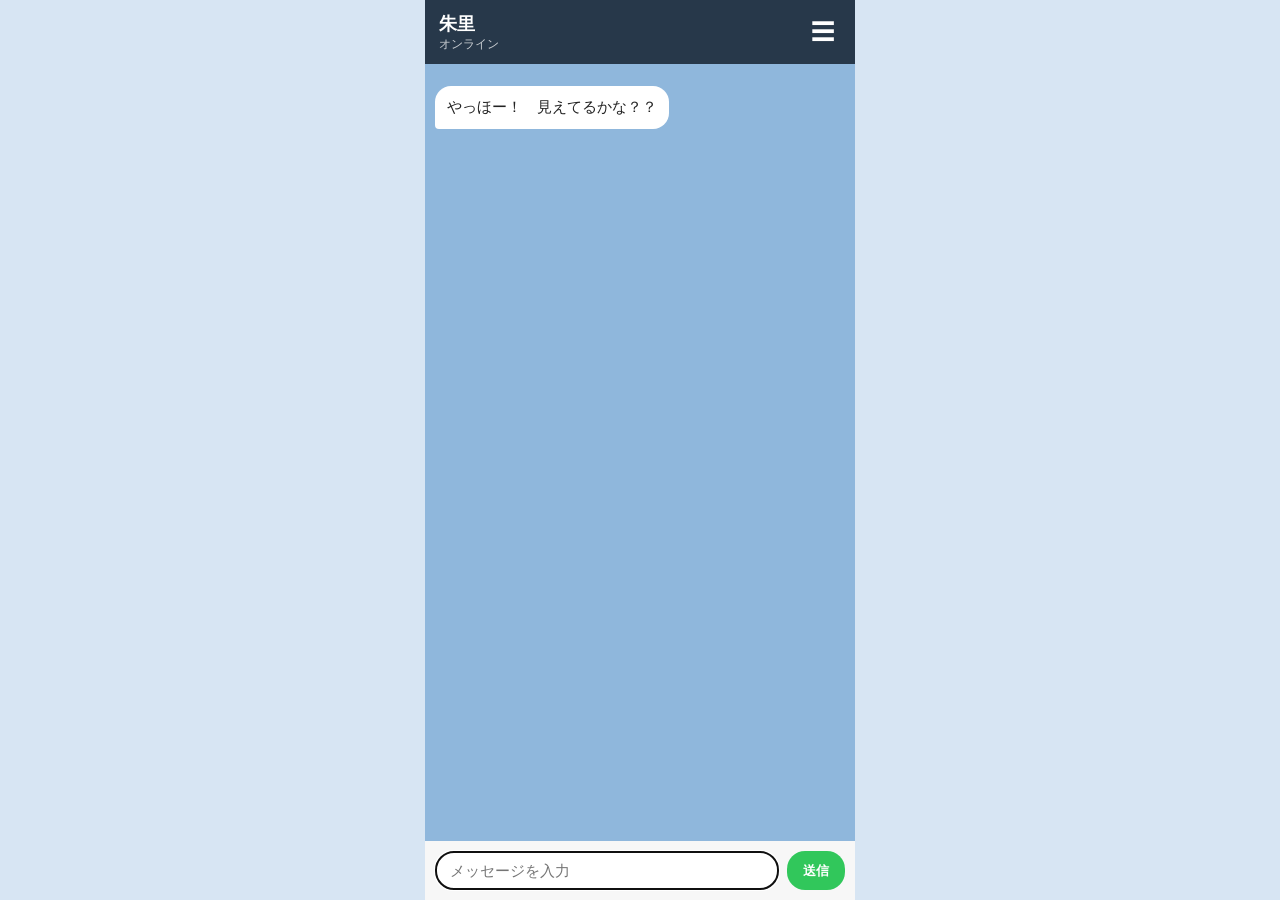
==== index.html @ 3659cc3e "Add files via upload" ====
<!DOCTYPE html>
<html lang="ja">
<head>
  <meta charset="UTF-8" />
  <meta name="viewport" content="width=device-width, initial-scale=1.0" />
  <title>朱里チャットゲーム 試作版</title>
  <link rel="stylesheet" href="style.css" />
</head>
<body>
  <div class="app">
    <header class="chat-header">
      <div>
        <div class="chat-name">朱里</div>
        <div class="chat-status">オンライン</div>
      </div>
      <button id="menuButton" class="menu-button">☰</button>
    </header>

    <main id="chatLog" class="chat-log"></main>

    <footer class="input-area">
      <input id="playerInput" type="text" placeholder="メッセージを入力" autocomplete="off" disabled />
      <button id="sendButton" disabled>送信</button>
    </footer>
  </div>

  <script src="data.js"></script>
  <script src="script.js"></script>
</body>
</html>
---- style.css ----
* { box-sizing: border-box; }

body {
  margin: 0;
  font-family: system-ui, -apple-system, BlinkMacSystemFont, "Segoe UI", sans-serif;
  background: #d7e5f3;
}

.app {
  max-width: 430px;
  height: 100vh;
  margin: 0 auto;
  background: #8fb7dc;
  display: flex;
  flex-direction: column;
}

.chat-header {
  height: 64px;
  background: #27384a;
  color: white;
  display: flex;
  align-items: center;
  justify-content: space-between;
  padding: 0 14px;
}

.chat-name { font-weight: 700; font-size: 18px; }
.chat-status { font-size: 12px; opacity: .75; }

.menu-button {
  border: none;
  background: transparent;
  color: white;
  font-size: 24px;
  cursor: pointer;
}

.chat-log {
  flex: 1;
  padding: 14px 10px;
  overflow-y: auto;
}

.message-row {
  display: flex;
  margin: 8px 0;
}

.message-row.akari { justify-content: flex-start; }
.message-row.player { justify-content: flex-end; }

.bubble {
  max-width: 78%;
  padding: 10px 12px;
  border-radius: 16px;
  line-height: 1.55;
  white-space: pre-wrap;
  word-break: break-word;
  font-size: 15px;
}

.akari .bubble {
  background: white;
  color: #222;
  border-bottom-left-radius: 4px;
}

.player .bubble {
  background: #9be66d;
  color: #111;
  border-bottom-right-radius: 4px;
}

.system-message {
  text-align: center;
  margin: 14px 0;
  color: rgba(0,0,0,.55);
  font-size: 12px;
  white-space: pre-wrap;
}

.input-area {
  display: flex;
  gap: 8px;
  padding: 10px;
  background: #f7f7f7;
}

#playerInput {
  flex: 1;
  border: 1px solid #ccc;
  border-radius: 18px;
  padding: 10px 14px;
  font-size: 15px;
}

#sendButton {
  border: none;
  border-radius: 18px;
  padding: 0 16px;
  background: #31c75b;
  color: white;
  font-weight: 700;
  cursor: pointer;
}

#sendButton:disabled,
#playerInput:disabled {
  opacity: .55;
  cursor: not-allowed;
}
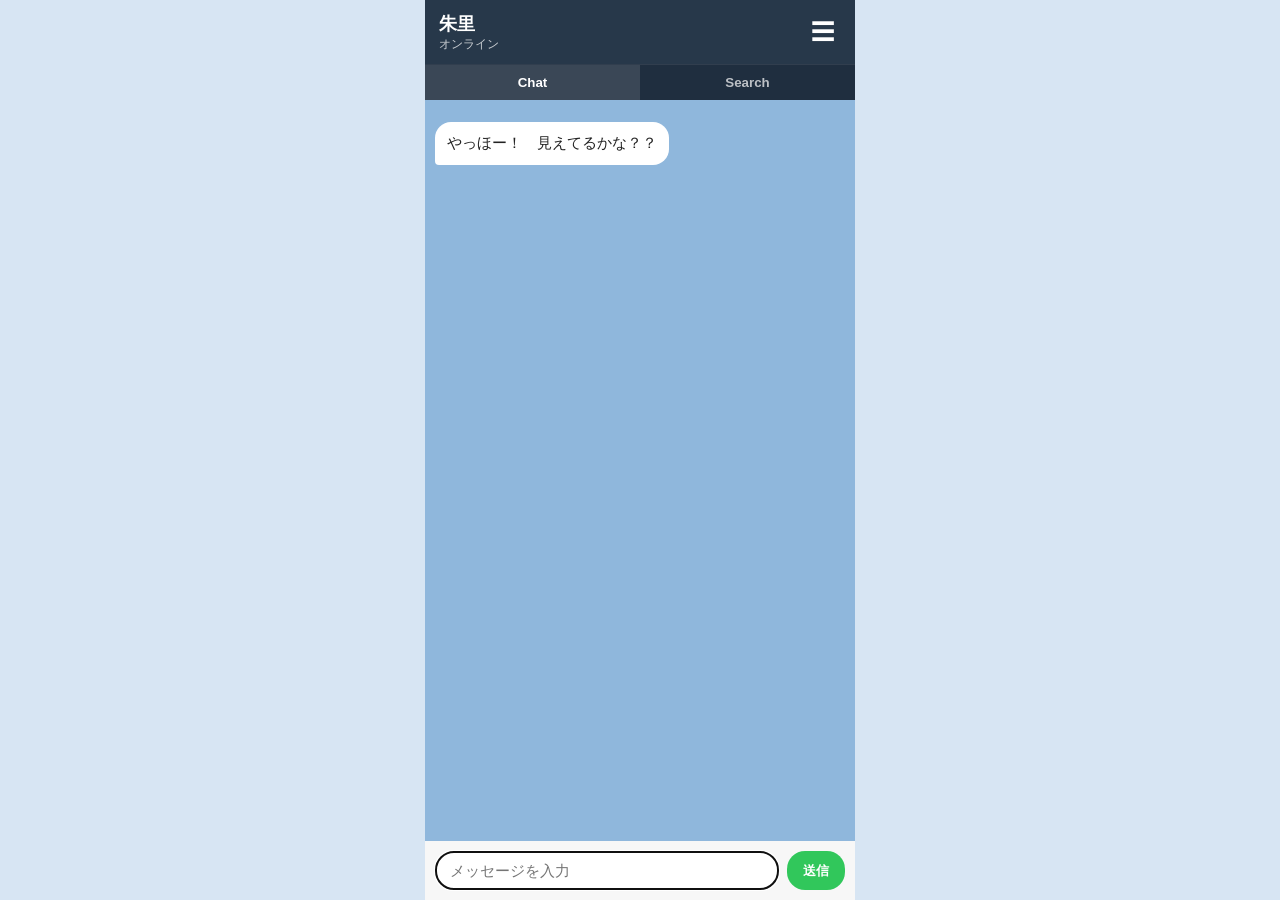
==== commit e4b09ef6: "Add files via upload" ====
--- a/index.html
+++ b/index.html
@@ -3,28 +3,49 @@
 <head>
   <meta charset="UTF-8" />
   <meta name="viewport" content="width=device-width, initial-scale=1.0" />
-  <title>朱里チャットゲーム 試作版</title>
+  <title>朱里チャットゲーム 試作版 v3</title>
   <link rel="stylesheet" href="style.css" />
 </head>
 <body>
   <div class="app">
     <header class="chat-header">
       <div>
-        <div class="chat-name">朱里</div>
-        <div class="chat-status">オンライン</div>
+        <div class="chat-name" id="screenTitle">朱里</div>
+        <div class="chat-status" id="screenStatus">オンライン</div>
       </div>
       <button id="menuButton" class="menu-button">☰</button>
     </header>
 
-    <main id="chatLog" class="chat-log"></main>
+    <nav class="tab-bar">
+      <button id="chatTab" class="tab-button active">Chat</button>
+      <button id="searchTab" class="tab-button">Search</button>
+    </nav>
 
-    <footer class="input-area">
-      <input id="playerInput" type="text" placeholder="メッセージを入力" autocomplete="off" disabled />
-      <button id="sendButton" disabled>送信</button>
-    </footer>
+    <section id="chatScreen" class="screen active-screen">
+      <main id="chatLog" class="chat-log"></main>
+
+      <footer class="input-area">
+        <input id="playerInput" type="text" placeholder="メッセージを入力" autocomplete="off" disabled />
+        <button id="sendButton" disabled>送信</button>
+      </footer>
+    </section>
+
+    <section id="searchScreen" class="screen">
+      <div class="search-page">
+        <div class="search-logo">Search</div>
+        <div class="search-box">
+          <input id="searchInput" type="text" placeholder="検索ワードを入力" autocomplete="off" />
+          <button id="searchButton">検索</button>
+        </div>
+        <div id="searchResults" class="search-results">
+          <p class="search-help">気になる言葉を検索してみよう。</p>
+        </div>
+      </div>
+    </section>
   </div>
 
   <script src="data.js"></script>
+  <script src="searchData.js"></script>
   <script src="script.js"></script>
 </body>
 </html>
--- a/style.css
+++ b/style.css
@@ -80,6 +80,37 @@
   white-space: pre-wrap;
 }
 
+.typing-row {
+  display: flex;
+  justify-content: flex-start;
+  margin: 8px 0;
+}
+
+.typing-bubble {
+  background: rgba(255,255,255,.85);
+  color: #555;
+  padding: 8px 12px;
+  border-radius: 16px;
+  border-bottom-left-radius: 4px;
+  font-size: 13px;
+  display: inline-flex;
+  align-items: center;
+  gap: 6px;
+}
+
+.typing-dots span {
+  animation: blink 1.2s infinite;
+  opacity: .25;
+}
+
+.typing-dots span:nth-child(2) { animation-delay: .2s; }
+.typing-dots span:nth-child(3) { animation-delay: .4s; }
+
+@keyframes blink {
+  0%, 100% { opacity: .25; }
+  50% { opacity: 1; }
+}
+
 .input-area {
   display: flex;
   gap: 8px;
@@ -110,3 +141,117 @@
   opacity: .55;
   cursor: not-allowed;
 }
+
+
+.tab-bar {
+  display: flex;
+  background: #1f2e3f;
+  border-top: 1px solid rgba(255,255,255,.08);
+}
+
+.tab-button {
+  flex: 1;
+  border: none;
+  padding: 10px 0;
+  color: rgba(255,255,255,.7);
+  background: transparent;
+  font-weight: 700;
+  cursor: pointer;
+}
+
+.tab-button.active {
+  color: white;
+  background: rgba(255,255,255,.12);
+}
+
+.screen {
+  display: none;
+  flex: 1;
+  min-height: 0;
+}
+
+.active-screen {
+  display: flex;
+  flex-direction: column;
+}
+
+.search-page {
+  flex: 1;
+  background: #f7f7f7;
+  padding: 28px 16px;
+  overflow-y: auto;
+}
+
+.search-logo {
+  text-align: center;
+  font-size: 36px;
+  font-weight: 800;
+  letter-spacing: .03em;
+  color: #27384a;
+  margin-bottom: 24px;
+}
+
+.search-box {
+  display: flex;
+  gap: 8px;
+  margin-bottom: 18px;
+}
+
+#searchInput {
+  flex: 1;
+  border: 1px solid #cfcfcf;
+  border-radius: 22px;
+  padding: 12px 14px;
+  font-size: 15px;
+  background: white;
+}
+
+#searchButton {
+  border: none;
+  border-radius: 22px;
+  padding: 0 18px;
+  background: #27384a;
+  color: white;
+  font-weight: 700;
+  cursor: pointer;
+}
+
+.search-results {
+  display: flex;
+  flex-direction: column;
+  gap: 12px;
+}
+
+.search-help,
+.no-result {
+  color: #666;
+  text-align: center;
+  font-size: 14px;
+}
+
+.result-card {
+  background: white;
+  border-radius: 12px;
+  padding: 14px;
+  box-shadow: 0 2px 8px rgba(0,0,0,.08);
+}
+
+.result-title {
+  color: #1a4fa3;
+  font-size: 16px;
+  font-weight: 700;
+  margin-bottom: 4px;
+}
+
+.result-url {
+  color: #188038;
+  font-size: 12px;
+  margin-bottom: 8px;
+}
+
+.result-snippet {
+  color: #333;
+  font-size: 14px;
+  line-height: 1.55;
+  white-space: pre-wrap;
+}
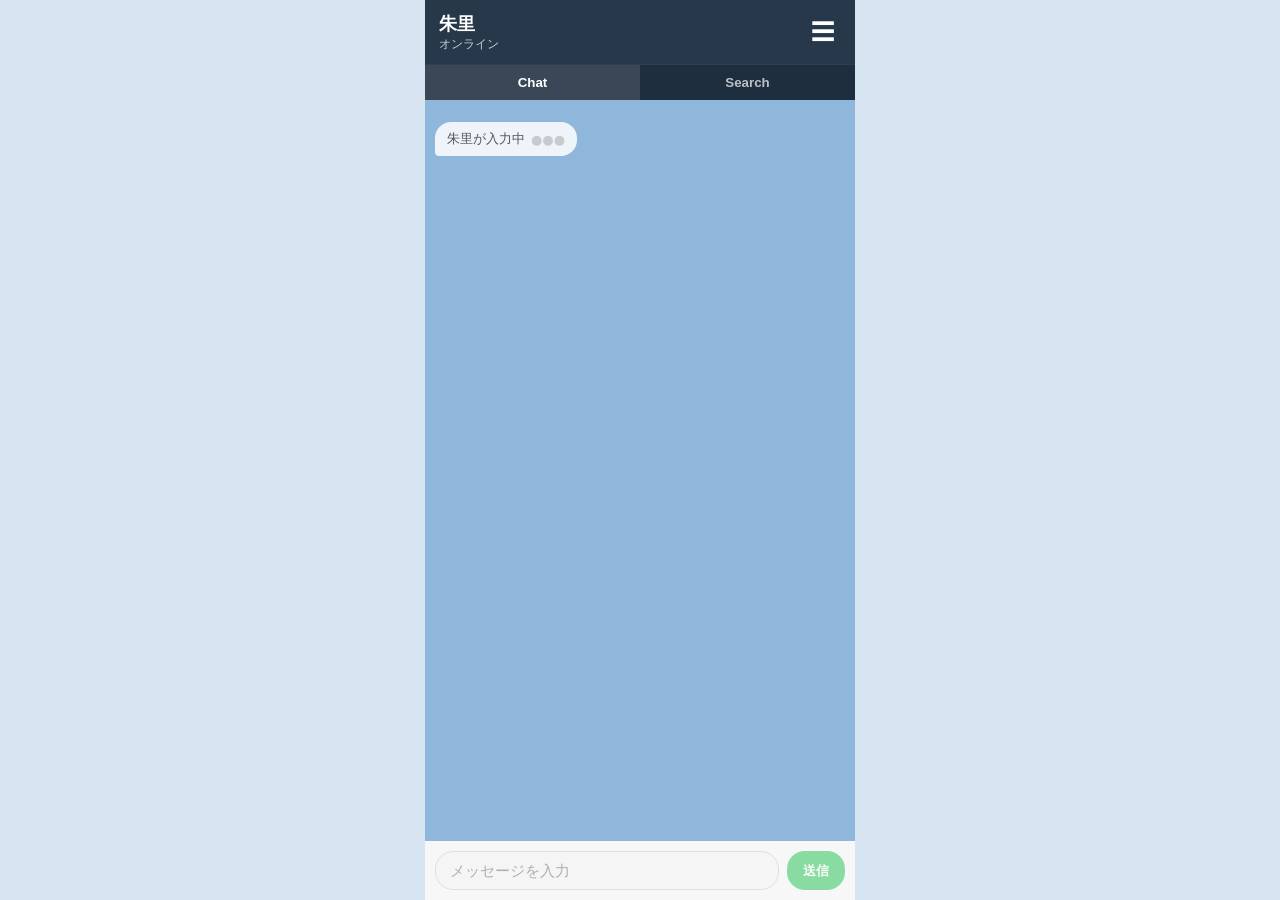
==== commit 40c321be: "Add files via upload" ====
--- a/index.html
+++ b/index.html
@@ -42,6 +42,16 @@
         </div>
       </div>
     </section>
+
+    <div id="modalOverlay" class="modal-overlay hidden">
+      <div class="modal">
+        <div class="modal-header">
+          <div id="modalTitle" class="modal-title">メニュー</div>
+          <button id="modalCloseButton" class="modal-close">×</button>
+        </div>
+        <div id="modalBody" class="modal-body"></div>
+      </div>
+    </div>
   </div>
 
   <script src="data.js"></script>
--- a/style.css
+++ b/style.css
@@ -255,3 +255,192 @@
   line-height: 1.55;
   white-space: pre-wrap;
 }
+
+
+.result-card {
+  cursor: pointer;
+  transition: transform .08s ease, box-shadow .08s ease;
+}
+
+.result-card:hover {
+  transform: translateY(-1px);
+  box-shadow: 0 4px 12px rgba(0,0,0,.12);
+}
+
+.detail-page {
+  background: white;
+  border-radius: 12px;
+  padding: 16px;
+  box-shadow: 0 2px 8px rgba(0,0,0,.08);
+}
+
+.back-button {
+  border: none;
+  border-radius: 18px;
+  background: #e7edf5;
+  color: #27384a;
+  font-weight: 700;
+  padding: 8px 14px;
+  margin-bottom: 14px;
+  cursor: pointer;
+}
+
+.detail-title {
+  font-size: 20px;
+  font-weight: 800;
+  color: #222;
+  margin-bottom: 6px;
+}
+
+.detail-url {
+  color: #188038;
+  font-size: 12px;
+  margin-bottom: 16px;
+}
+
+.detail-body {
+  line-height: 1.75;
+  white-space: pre-wrap;
+  color: #222;
+  font-size: 15px;
+}
+
+.blackout {
+  background: #111;
+  color: #111;
+  border-radius: 2px;
+  padding: 0 .2em;
+}
+
+
+.modal-overlay {
+  position: fixed;
+  inset: 0;
+  background: rgba(0,0,0,.42);
+  display: flex;
+  align-items: center;
+  justify-content: center;
+  padding: 18px;
+  z-index: 50;
+}
+
+.modal-overlay.hidden {
+  display: none;
+}
+
+.modal {
+  width: min(390px, 100%);
+  max-height: 82vh;
+  overflow-y: auto;
+  background: #f8f8f8;
+  border-radius: 16px;
+  box-shadow: 0 12px 32px rgba(0,0,0,.3);
+}
+
+.modal-header {
+  height: 52px;
+  padding: 0 12px 0 16px;
+  background: #27384a;
+  color: white;
+  display: flex;
+  align-items: center;
+  justify-content: space-between;
+  border-radius: 16px 16px 0 0;
+}
+
+.modal-title {
+  font-weight: 800;
+}
+
+.modal-close {
+  border: none;
+  background: transparent;
+  color: white;
+  font-size: 26px;
+  cursor: pointer;
+}
+
+.modal-body {
+  padding: 14px;
+}
+
+.menu-list {
+  display: flex;
+  flex-direction: column;
+  gap: 10px;
+}
+
+.menu-item,
+.slot-button,
+.confirm-button {
+  border: none;
+  border-radius: 12px;
+  padding: 14px;
+  background: white;
+  color: #222;
+  text-align: left;
+  font-size: 15px;
+  cursor: pointer;
+  box-shadow: 0 2px 8px rgba(0,0,0,.08);
+}
+
+.menu-item:hover,
+.slot-button:hover,
+.confirm-button:hover {
+  background: #eef4fb;
+}
+
+.menu-item.danger {
+  color: #9a1f1f;
+}
+
+.slot-list {
+  display: flex;
+  flex-direction: column;
+  gap: 10px;
+}
+
+.slot-title {
+  font-weight: 800;
+  margin-bottom: 4px;
+}
+
+.slot-meta {
+  color: #555;
+  font-size: 13px;
+  line-height: 1.5;
+  white-space: pre-wrap;
+}
+
+.empty-slot {
+  color: #888;
+}
+
+.notice-box {
+  background: white;
+  border-radius: 12px;
+  padding: 14px;
+  line-height: 1.7;
+  white-space: pre-wrap;
+  box-shadow: 0 2px 8px rgba(0,0,0,.08);
+}
+
+.confirm-actions {
+  display: flex;
+  gap: 10px;
+  margin-top: 12px;
+}
+
+.confirm-button {
+  text-align: center;
+  flex: 1;
+}
+
+.confirm-button.primary {
+  background: #27384a;
+  color: white;
+}
+
+.confirm-button.cancel {
+  background: #e9e9e9;
+}
